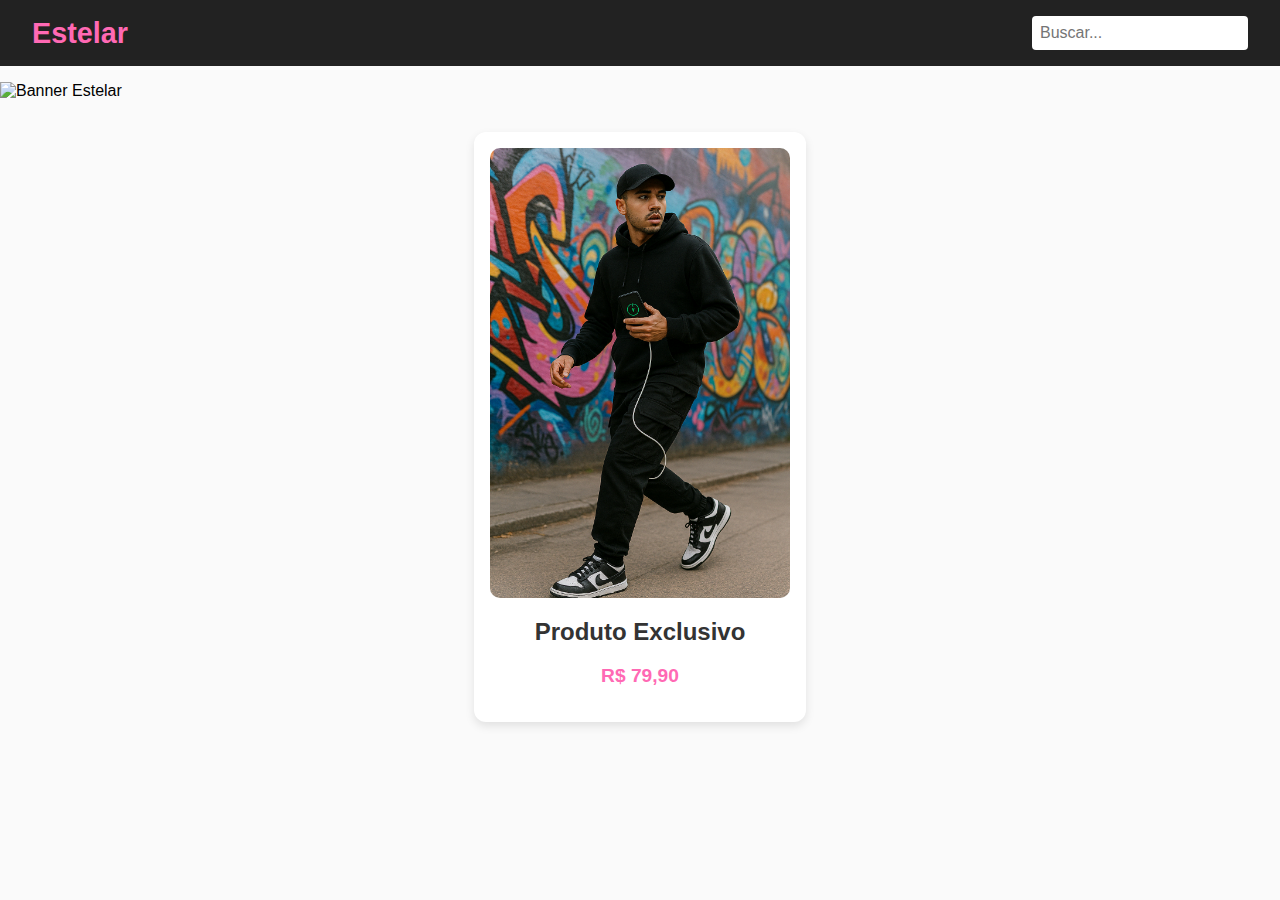
==== index.html @ d81c389d "Add files via upload" ====
<!DOCTYPE html>
<html lang="pt-br">
<head>
  <meta charset="UTF-8">
  <meta name="viewport" content="width=device-width, initial-scale=1.0">
  <title>Estelar</title>
  <link rel="stylesheet" href="style.css">
</head>
<body>
  <header>
    <div class="logo">Estelar</div>
    <input type="text" placeholder="Buscar..." class="search">
  </header>

  <main>
    <section class="banner">
      <img src="" alt="Banner Estelar">
    </section>

    <section class="produto" onclick="abrirProduto()">
      <img src="imagens/ft2.png" alt="Produto Exemplo">
      <h2>Produto Exclusivo</h2>
      <p>R$ 79,90</p>
    </section>
  </main>

  <script src="script.js"></script>
</body>
</html>
---- style.css ----
body {
    margin: 0;
    font-family: 'Segoe UI', sans-serif;
    background-color: #fafafa;
  }
  
  header {
    background-color: #222;
    color: white;
    display: flex;
    align-items: center;
    justify-content: space-between;
    padding: 1rem 2rem;
  }
  
  .logo {
    font-size: 1.8rem;
    font-weight: bold;
    color: #ff69b4;
  }
  
  .search {
    padding: 0.5rem;
    font-size: 1rem;
    border-radius: 4px;
    border: none;
    width: 200px;
  }
  
  .banner img {
    width: 100%;
    height: auto;
    display: block;
    margin-top: 1rem;
  }
  
  .produto {
    background-color: white;
    margin: 2rem auto;
    max-width: 300px;
    padding: 1rem;
    text-align: center;
    border-radius: 12px;
    box-shadow: 0 4px 10px rgba(0,0,0,0.1);
    cursor: pointer;
    transition: transform 0.2s;
  }
  
  .produto:hover {
    transform: scale(1.03);
  }
  
  .produto img {
    width: 100%;
    border-radius: 10px;
  }
  
  .produto h2 {
    margin: 1rem 0 0.5rem;
    color: #333;
  }
  
  .produto p {
    color: #ff69b4;
    font-weight: bold;
    font-size: 1.2rem;
  }
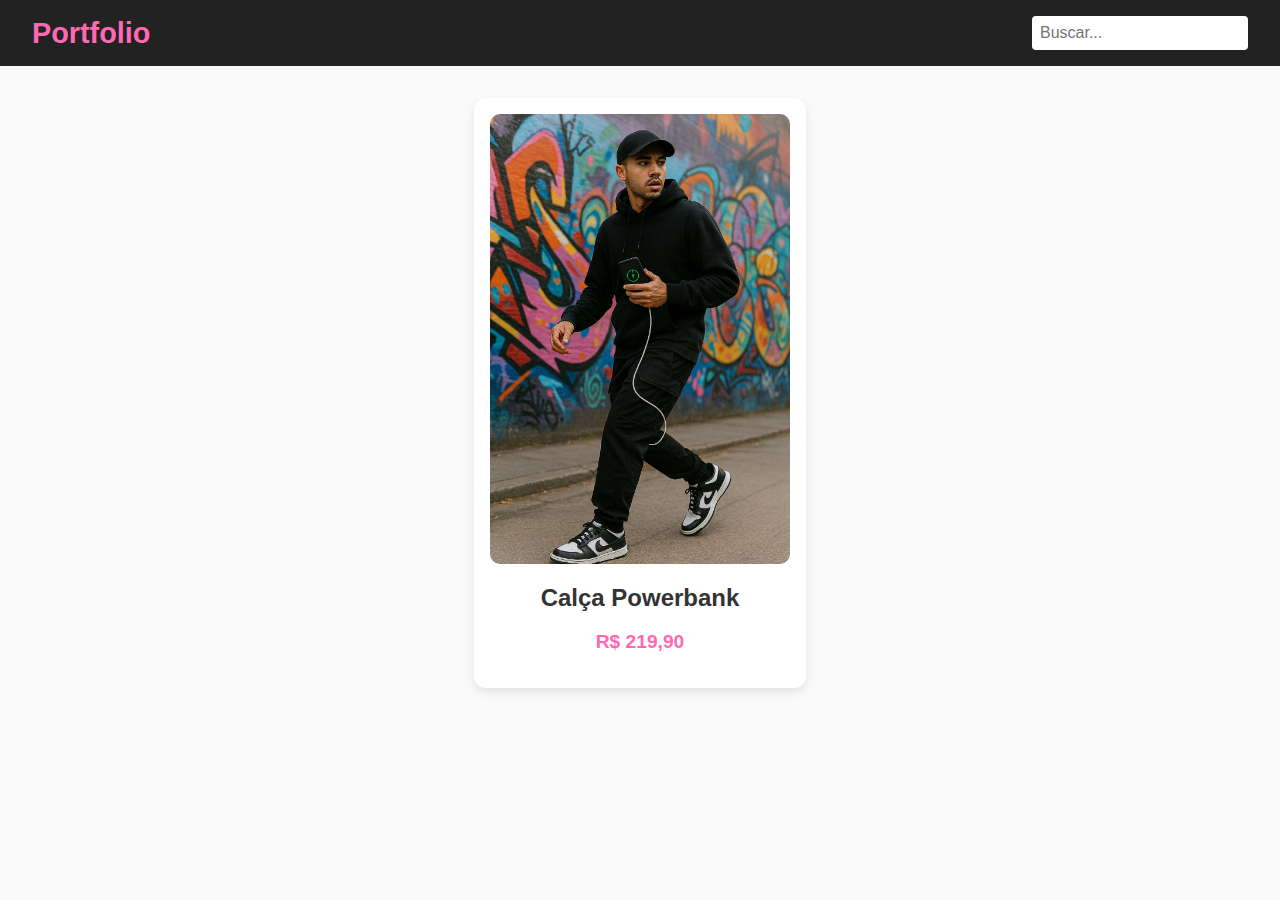
==== commit 30bce5c7: "Update index.html" ====
--- a/index.html
+++ b/index.html
@@ -3,24 +3,19 @@
 <head>
   <meta charset="UTF-8">
   <meta name="viewport" content="width=device-width, initial-scale=1.0">
-  <title>Estelar</title>
+  <title>Portfolio</title>
   <link rel="stylesheet" href="style.css">
 </head>
 <body>
   <header>
-    <div class="logo">Estelar</div>
+    <div class="logo">Portfolio</div>
     <input type="text" placeholder="Buscar..." class="search">
   </header>
 
-  <main>
-    <section class="banner">
-      <img src="" alt="Banner Estelar">
-    </section>
-
     <section class="produto" onclick="abrirProduto()">
-      <img src="imagens/ft2.png" alt="Produto Exemplo">
-      <h2>Produto Exclusivo</h2>
-      <p>R$ 79,90</p>
+      <img src="imagens/ft2.png" alt="Calça Powerbank">
+      <h2>Calça Powerbank</h2>
+      <p>R$ 219,90</p>
     </section>
   </main>
 
